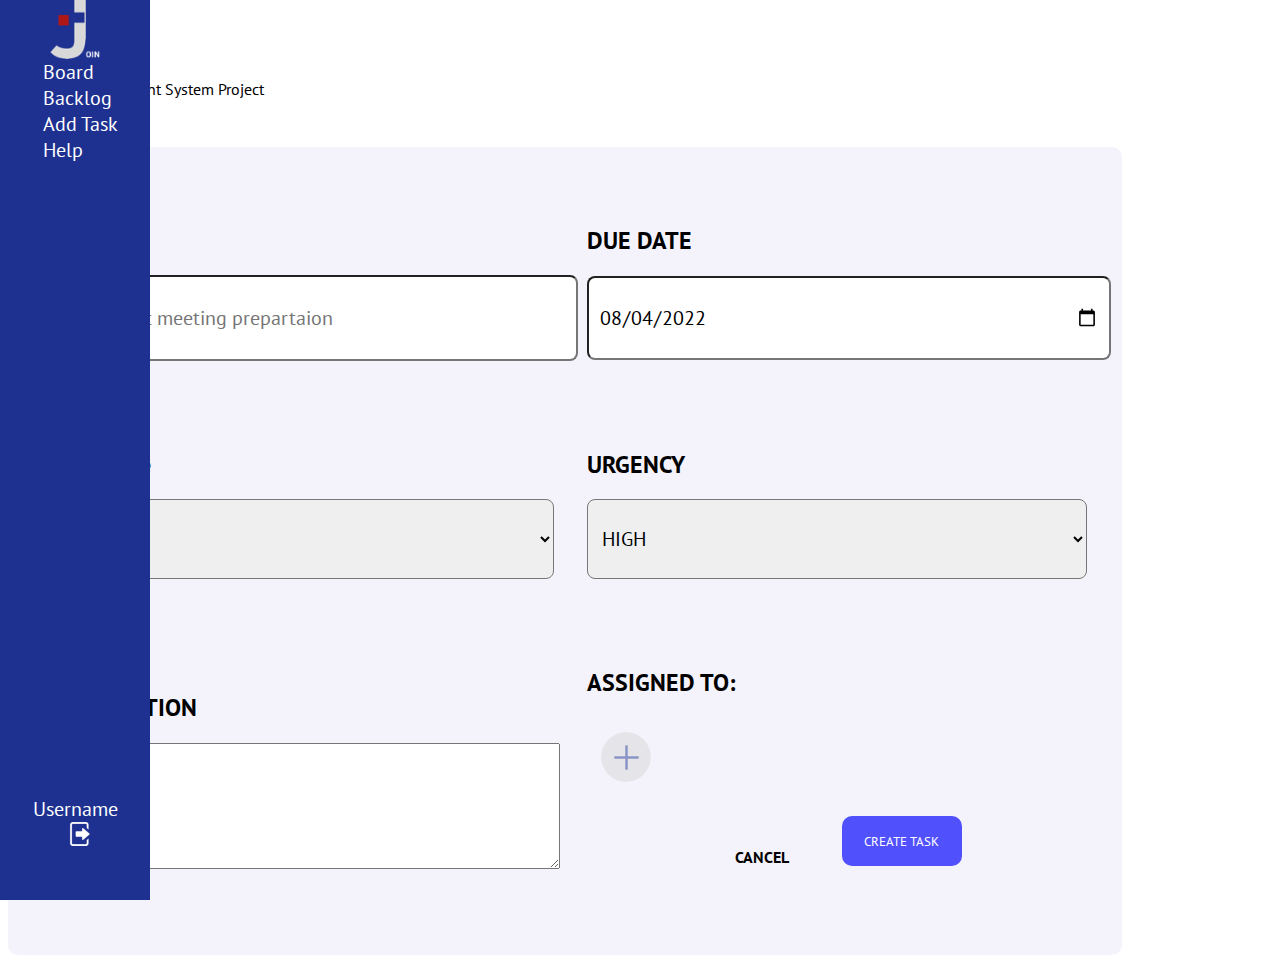
==== addTask.html @ 553918c2 "add-projekt" ====
<!DOCTYPE html>
<html lang="de">

<head>
    <meta charset="UTF-8">
    <meta http-equiv="X-UA-Compatible" content="IE=edge">
    <meta name="viewport" content="width=device-width, initial-scale=1.0">
    <title>add Task</title>
    <link rel="icon" href="img/joinlogo.png">
    <link href="https://cdn.jsdelivr.net/npm/bootstrap@5.2.0/dist/css/bootstrap.min.css" rel="stylesheet"
        integrity="sha384-gH2yIJqKdNHPEq0n4Mqa/HGKIhSkIHeL5AyhkYV8i59U5AR6csBvApHHNl/vI1Bx" crossorigin="anonymous">
    <link rel="icon" href="img/joinlogo.png">
    <link rel="stylesheet" href="css/style.css">
    <link rel="stylesheet" href="css/fonts.css">
    <link rel="stylesheet" href="css/board.css">
    <link rel="stylesheet" href="templates/header.css">
    <link rel="stylesheet" href="css/addtask.css">
    <script src="/scripts/mini_backend.js"></script>
    <script src="/scripts/script.js"></script>
    <script src="scripts/addTask.js"></script>
    <script src="scripts/board.js"></script>
    <script src="templates/includeHTML.js"></script>
    <script src="templates/header.js"></script>
</head>



<body class="d-flex" onload="init(); loadDataBase();">

    <div class="header-include-html" include-html="templates/header.html">
    </div>

    <div class="mainAddTaskContainer py-4 px-3">

        <div class="addTask-headline">
            <h2 class="mb-0 fw-bold">Add Task</h2>
            <span class="text-primary">Learning Management System Project</span>
        </div>
        <div class=" addTask content-bg">
            <form onsubmit="createdTask(); return false">
                <div class="inputFielder">
                    <h2 class="w-50 fs-5 fw-bold text-primary">Title</h2>
                    <input required type="text" placeholder="Managent meeting prepartaion" name="" id="title">
                </div>
                <div class="inputFielder">
                    <h2 class="w-50 fs-5 fw-bold text-primary"> DUE DATE</h2>
                    <input required type="date" value="2022-08-04" name="" id="date">
                </div>

                <div class="inputFielder">
                    <h2 class="w-50 fs-5 fw-bold text-primary">Categorie</h2>
                    <select id="categorie" size="1">
                        <option>Sale</option>
                        <option>Product</option>
                        <option>Marketing</option>
                    </select>
                </div>
                <div class="inputFielder">
                    <h2 class="w-50 fs-5 fw-bold text-primary">URGENCY</h2>
                    <select id="prio" size="1">
                        <option>HIGH</option>
                        <option>MIDDLE</option>
                        <option>LOW</option>
                    </select>
                </div>
                <div class="inputFielder">
                    <h2 class="w-50 fs-5 fw-bold text-primary">DESCRIPTION</h2>
                    <textarea required name="" cols="50" id="description"></textarea>
                </div>

                <div class="inputFielder assignedContainer">
                    <h2 class="fs-5 fw-bold text-primary">ASSIGNED TO: <span id="AssignedName"></span> </h2>
                    <div class="assign-to-design"><img class="avatar" src="img/icon plus.png" onclick="EmployeePicker()"
                            alt="">
                        <div class="all-users-design">
                            <ul id="NameFromEmployess"></ul>
                        </div>
                        <div class="buttons">
                            <a href="addTask.html">
                                <p class="cancelButton">CANCEL</p>
                            </a>
                            <button disabled id="createdButton" class="createButton">CREATE TASK</button>
                        </div>
                    </div>
                </div>
            </form>
        </div>
    </div>

</body>

</html>
---- css/style.css ----
* {
    font-family: 'PT Sans';
}

body {
    box-sizing: border-box;
}

.d-none {
    display: none;
}

.width-100 {
    width: 100%;
}

.text-center {
    text-align: center;
}

.flex-wrap {
    flex-wrap: wrap;
}

.word-wrap {
    word-wrap: break-word;
}

.align-center {
    align-items: center;
}

.object-fit {
    object-fit: contain;
}

.mr-10 {
    margin-right: 10px;
}

.mt-10 {
    margin-top: 10px;
}


/*Colors*/

.bg-blue {
    background-color: rgb(113, 149, 254);
}

.Product {
    background-color: rgb(204, 131, 223);
}

.Marketing {
    background-color: rgb(252, 176, 118);
}

.Sale {
    background-color: rgb(109, 161, 122);
}


/* Image */

.img-20 {
    width: 20px;
}

.img-25 {
    width: 25px;
}

.img-50 {
    width: 50px;
}

.img-75 {
    width: 75px;
}

.img-100 {
    width: 100px;
}

.img-150 {
    width: 150px;
}

.img-200 {
    width: 200px;
}

.img-250 {
    width: 250px;
}

.img-500 {
    width: 500px;
}


/* Backlog */

.primary-text {
    color: #1E3190;
}

.header-template {
    width: 150px;
}

.bl-task-box {
    padding-left: 8px;
    border-radius: 0.475rem;
}

.content-bg {
    background-color: #F4F3FB;
}

.bl-w-25 {
    width: 25%;
}

.bl-w-50 {
    width: 50%;
}

.bl-w-75 {
    width: 75%;
}

.bl-w-100 {
    width: calc(100% - 150px);
}

.pl {
    padding-left: 8vw;
}

.text-overflow {
    text-overflow: ellipsis;
}


/* Login */

.img-design {
    height: 100vh;
    width: 100%;
    object-fit: cover;
}

.login-container {
    position: absolute;
    z-index: 1;
    flex-direction: column;
    width: 400px;
    height: 500px;
    background-color: rgba(0, 0, 0, 0.7);
    padding: 64px;
    border-radius: 10px;
    overflow: hidden;
}

.login-container h1 {
    color: white;
}

.flex-center {
    display: flex;
    align-items: center;
    justify-content: center;
}

.form-design {
    display: flex;
    align-items: center;
    justify-content: center;
    flex-direction: column;
}

.input-design {
    padding: 8px;
    background-color: white;
    border-radius: 10px;
    border: none;
    outline: none;
}

.login-btn-design {
    font-size: 20px;
    padding: 10px;
    border-radius: 10px;
    border: none;
    outline: none;
    color: white;
    background-color: rgba(251, 252, 255, 0.2);
    transition: all 225ms ease-in-out;
}

.login-btn-design:hover {
    background-color: rgba(30, 49, 144, 1);
    transition: all 225ms ease-in-out;
}

.extra {
    font-weight: bold;
    color: white;
    transition: all 225ms ease-in-out;
    cursor: pointer;
}

.line {
    font-weight: bold;
    color: white;
}

.extra:hover {
    color: rgb(30, 49, 144);
    transition: all 225ms ease-in-out;
}

#noUser {
    color: white;
    text-align: center;
    padding: 8px;
    background-color: red;
    border-radius: 10px;
}


/* Admin-Panel */

.underline {
    border-bottom: 2px solid lightgray;
}

.admin-panel-container {
    display: flex;
    align-items: center;
    flex-direction: column;
    height: 100vh;
    padding-top: 16px;
    margin-left: 150px;
    overflow: hidden;
}

.admin-panel-inline-container {
    display: flex;
}

.text-design {
    font-size: 40px;
}

.create-btn-design {
    font-size: 20px;
    padding: 10px;
    border-radius: 10px;
    width: 200px;
    border: none;
    outline: none;
    color: white;
    background-color: rgba(30, 49, 144, 0.7);
    transition: all 225ms ease-in-out;
}

.delete-btn-design {
    font-size: 20px;
    padding: 10px;
    border-radius: 10px;
    width: 100px;
    border: none;
    outline: none;
    color: white;
    background-color: rgba(30, 49, 144, 0.7);
    transition: all 225ms ease-in-out;
}

.create-btn-design:hover,
.delete-btn-design:hover {
    background-color: rgba(30, 49, 144, 1);
    transition: all 225ms ease-in-out;
}

.flex-only-center {
    display: flex;
    justify-content: center;
}

.flex-left {
    display: flex;
    justify-items: center;
}

.flex-around {
    display: flex;
    align-items: center;
    justify-content: space-around;
}

.username-design {
    display: flex;
    align-items: center;
    flex-direction: column;
}

.username-text-design {
    font-size: 24px;
    font-weight: bold;
}

#allUsers {
    display: table-caption;
}

.width-200px {
    width: 200px;
}

.width-225px {
    width: 225px;
}

.form-floating {
    width: 270px;
}

#isAdmin {
    cursor: pointer;
}

.alert {
    display: flex;
    align-items: center;
    justify-content: center;
    transform: scale(1);
    transition: all 225ms ease-in-out;
}

.transform {
    transform: scale(0);
    transition: all 225ms ease-in-out;
}

.all-users-container {
    float: right;
    height: 700px;
    overflow: auto;
}

.password-design {
    position: absolute;
    top: 30%;
    right: 5%;
}

.eye-img-design {
    width: 25px;
    cursor: pointer;
}


/*Section Impressum & Datenschutz*/

.header-impressum-datenschutz {
    width: calc(100% - 150px);
    display: flex;
    flex-direction: column;
    padding-left: 25px;
    padding-right: 25px;
    margin-top: 20px;
}


/*HELP*/

.help-box-1 {
    display: flex;
    flex-direction: row-reverse;
}

.help-box-2 {
    display: flex;
}

@media (max-width: 768px) {
    .header-impressum-datenschutz {
        width: calc(100% - 0px);
        margin-top: 150px;
    }
    .bl-w-25 {
        width: 50%;
    }
    .bl-w-50 {
        width: 100%;
    }
    .bl-w-75 {
        width: 50%;
    }
    .pl {
        padding-left: 0;
    }
    .h-details {
        display: none !important;
    }
    .rs-mt {
        margin-top: 15px;
    }
    .header-template {
        width: 0;
    }
    .bl-w-100 {
        width: 100%;
        margin-top: 100px;
    }
    .admin-panel-container {
        margin-top: 100px;
        margin-left: 0 !important;
    }
}

@media (max-width: 950px) {
    .help-box-1 {
        display: block;
    }
    .help-box-1 img {
        width: 100% !important;
    }
    .help-box-2 {
        display: block;
    }
    .help-box-2 img {
        width: 100% !important;
    }
}

@media (max-width: 1030px) {
    .admin-panel-container {
        margin-top: 100px;
    }
    .flex-left {
        display: inline-grid !important;
        justify-items: center;
        text-align: center;
    }
    .flex-left button {
        margin: 0 !important;
    }
    .flex-around {
        display: unset !important;
    }
    .delete-btn-container {
        margin-bottom: 1rem !important;
    }
}

@media (max-width: 1345px) {
    .admin-panel-inline-container {
        display: flex;
        align-items: center;
        flex-direction: column;
    }
    .admin-panel-container {
        overflow: unset !important;
    }
    .input-container {
        margin: 0 !important;
    }
    .all-users-container {
        float: unset;
        height: unset;
        overflow: unset;
    }
}

@media (max-width: 460px) {
    .login-container {
        width: 300px;
        padding-left: 32px !important;
        padding-right: 32px !important;
    }
    input,
    .form-floating {
        width: 240px !important;
    }
}

@media (max-width: 300px) {
    .login-container {
        width: 225px;
        padding-left: 32px !important;
        padding-right: 32px !important;
    }
    input,
    .form-floating {
        width: 165px !important;
    }
    #extras {
        display: flex;
        align-items: center;
        flex-direction: column;
        justify-content: center;
        margin-top: 0 !important;
    }
    .line {
        display: none;
    }
    .extra {
        margin-right: 0 !important;
        margin-bottom: 0.25rem;
    }
}
---- css/fonts.css ----
/* lato-100 - latin */
@font-face {
    font-family: 'Lato';
    font-style: normal;
    font-weight: 100;
    src: url('../fonts/lato-v23-latin-100.eot'); /* IE9 Compat Modes */
    src: local(''),
         url('../fonts/lato-v23-latin-100.eot?#iefix') format('embedded-opentype'), /* IE6-IE8 */
         url('../fonts/lato-v23-latin-100.woff2') format('woff2'), /* Super Modern Browsers */
         url('../fonts/lato-v23-latin-100.woff') format('woff'), /* Modern Browsers */
         url('../fonts/lato-v23-latin-100.ttf') format('truetype'), /* Safari, Android, iOS */
         url('../fonts/lato-v23-latin-100.svg#Lato') format('svg'); /* Legacy iOS */
  }
  /* lato-100italic - latin */
  @font-face {
    font-family: 'Lato';
    font-style: italic;
    font-weight: 100;
    src: url('../fonts/lato-v23-latin-100italic.eot'); /* IE9 Compat Modes */
    src: local(''),
         url('../fonts/lato-v23-latin-100italic.eot?#iefix') format('embedded-opentype'), /* IE6-IE8 */
         url('../fonts/lato-v23-latin-100italic.woff2') format('woff2'), /* Super Modern Browsers */
         url('../fonts/lato-v23-latin-100italic.woff') format('woff'), /* Modern Browsers */
         url('../fonts/lato-v23-latin-100italic.ttf') format('truetype'), /* Safari, Android, iOS */
         url('../fonts/lato-v23-latin-100italic.svg#Lato') format('svg'); /* Legacy iOS */
  }
  /* lato-300 - latin */
  @font-face {
    font-family: 'Lato';
    font-style: normal;
    font-weight: 300;
    src: url('/fonts/lato-v23-latin-300.eot'); /* IE9 Compat Modes */
    src: local(''),
         url('../fonts/lato-v23-latin-300.eot?#iefix') format('embedded-opentype'), /* IE6-IE8 */
         url('../fonts/lato-v23-latin-300.woff2') format('woff2'), /* Super Modern Browsers */
         url('../fonts/lato-v23-latin-300.woff') format('woff'), /* Modern Browsers */
         url('../fonts/lato-v23-latin-300.ttf') format('truetype'), /* Safari, Android, iOS */
         url('../fonts/lato-v23-latin-300.svg#Lato') format('svg'); /* Legacy iOS */
  }
  /* lato-300italic - latin */
  @font-face {
    font-family: 'Lato';
    font-style: italic;
    font-weight: 300;
    src: url('../fonts/lato-v23-latin-300italic.eot'); /* IE9 Compat Modes */
    src: local(''),
         url('../fonts/lato-v23-latin-300italic.eot?#iefix') format('embedded-opentype'), /* IE6-IE8 */
         url('../fonts/lato-v23-latin-300italic.woff2') format('woff2'), /* Super Modern Browsers */
         url('../fonts/lato-v23-latin-300italic.woff') format('woff'), /* Modern Browsers */
         url('../fonts/lato-v23-latin-300italic.ttf') format('truetype'), /* Safari, Android, iOS */
         url('../fonts/lato-v23-latin-300italic.svg#Lato') format('svg'); /* Legacy iOS */
  }
  /* lato-regular - latin */
  @font-face {
    font-family: 'Lato';
    font-style: normal;
    font-weight: 400;
    src: url('../fonts/lato-v23-latin-regular.eot'); /* IE9 Compat Modes */
    src: local(''),
         url('../fonts/lato-v23-latin-regular.eot?#iefix') format('embedded-opentype'), /* IE6-IE8 */
         url('../fonts/lato-v23-latin-regular.woff2') format('woff2'), /* Super Modern Browsers */
         url('../fonts/lato-v23-latin-regular.woff') format('woff'), /* Modern Browsers */
         url('../fonts/lato-v23-latin-regular.ttf') format('truetype'), /* Safari, Android, iOS */
         url('../fonts/lato-v23-latin-regular.svg#Lato') format('svg'); /* Legacy iOS */
  }
  /* lato-italic - latin */
  @font-face {
    font-family: 'Lato';
    font-style: italic;
    font-weight: 400;
    src: url('../fonts/lato-v23-latin-italic.eot'); /* IE9 Compat Modes */
    src: local(''),
         url('../fonts/lato-v23-latin-italic.eot?#iefix') format('embedded-opentype'), /* IE6-IE8 */
         url('../fonts/lato-v23-latin-italic.woff2') format('woff2'), /* Super Modern Browsers */
         url('../fonts/lato-v23-latin-italic.woff') format('woff'), /* Modern Browsers */
         url('../fonts/lato-v23-latin-italic.ttf') format('truetype'), /* Safari, Android, iOS */
         url('../fonts/lato-v23-latin-italic.svg#Lato') format('svg'); /* Legacy iOS */
  }
  /* lato-700 - latin */
  @font-face {
    font-family: 'Lato';
    font-style: normal;
    font-weight: 700;
    src: url('../fonts/lato-v23-latin-700.eot'); /* IE9 Compat Modes */
    src: local(''),
         url('../fonts/lato-v23-latin-700.eot?#iefix') format('embedded-opentype'), /* IE6-IE8 */
         url('../fonts/lato-v23-latin-700.woff2') format('woff2'), /* Super Modern Browsers */
         url('../fonts/lato-v23-latin-700.woff') format('woff'), /* Modern Browsers */
         url('../fonts/lato-v23-latin-700.ttf') format('truetype'), /* Safari, Android, iOS */
         url('../fonts/lato-v23-latin-700.svg#Lato') format('svg'); /* Legacy iOS */
  }
  /* lato-700italic - latin */
  @font-face {
    font-family: 'Lato';
    font-style: italic;
    font-weight: 700;
    src: url('../fonts/lato-v23-latin-700italic.eot'); /* IE9 Compat Modes */
    src: local(''),
         url('../fonts/lato-v23-latin-700italic.eot?#iefix') format('embedded-opentype'), /* IE6-IE8 */
         url('../fonts/lato-v23-latin-700italic.woff2') format('woff2'), /* Super Modern Browsers */
         url('../fonts/lato-v23-latin-700italic.woff') format('woff'), /* Modern Browsers */
         url('../fonts/lato-v23-latin-700italic.ttf') format('truetype'), /* Safari, Android, iOS */
         url('../fonts/lato-v23-latin-700italic.svg#Lato') format('svg'); /* Legacy iOS */
  }
  /* lato-900 - latin */
  @font-face {
    font-family: 'Lato';
    font-style: normal;
    font-weight: 900;
    src: url('../fonts/lato-v23-latin-900.eot'); /* IE9 Compat Modes */
    src: local(''),
         url('../fonts/lato-v23-latin-900.eot?#iefix') format('embedded-opentype'), /* IE6-IE8 */
         url('../fonts/lato-v23-latin-900.woff2') format('woff2'), /* Super Modern Browsers */
         url('../fonts/lato-v23-latin-900.woff') format('woff'), /* Modern Browsers */
         url('../fonts/lato-v23-latin-900.ttf') format('truetype'), /* Safari, Android, iOS */
         url('../fonts/lato-v23-latin-900.svg#Lato') format('svg'); /* Legacy iOS */
  }
  /* lato-900italic - latin */
  @font-face {
    font-family: 'Lato';
    font-style: italic;
    font-weight: 900;
    src: url('../fonts/lato-v23-latin-900italic.eot'); /* IE9 Compat Modes */
    src: local(''),
         url('../fonts/lato-v23-latin-900italic.eot?#iefix') format('embedded-opentype'), /* IE6-IE8 */
         url('../fonts/lato-v23-latin-900italic.woff2') format('woff2'), /* Super Modern Browsers */
         url('../fonts/lato-v23-latin-900italic.woff') format('woff'), /* Modern Browsers */
         url('../fonts/lato-v23-latin-900italic.ttf') format('truetype'), /* Safari, Android, iOS */
         url('../fonts/lato-v23-latin-900italic.svg#Lato') format('svg'); /* Legacy iOS */
  }

  /* teko-300 - latin */
@font-face {
     font-family: 'Teko';
     font-style: normal;
     font-weight: 300;
     src: url('../fonts/teko-v15-latin-300.eot'); /* IE9 Compat Modes */
     src: local(''),
          url('../fonts/teko-v15-latin-300.eot?#iefix') format('embedded-opentype'), /* IE6-IE8 */
          url('../fonts/teko-v15-latin-300.woff2') format('woff2'), /* Super Modern Browsers */
          url('../fonts/teko-v15-latin-300.woff') format('woff'), /* Modern Browsers */
          url('../fonts/teko-v15-latin-300.ttf') format('truetype'), /* Safari, Android, iOS */
          url('.../fonts/teko-v15-latin-300.svg#Teko') format('svg'); /* Legacy iOS */
   }
   /* teko-regular - latin */
   @font-face {
     font-family: 'Teko';
     font-style: normal;
     font-weight: 400;
     src: url('../fonts/teko-v15-latin-regular.eot'); /* IE9 Compat Modes */
     src: local(''),
          url('../fonts/teko-v15-latin-regular.eot?#iefix') format('embedded-opentype'), /* IE6-IE8 */
          url('../fonts/teko-v15-latin-regular.woff2') format('woff2'), /* Super Modern Browsers */
          url('../fonts/teko-v15-latin-regular.woff') format('woff'), /* Modern Browsers */
          url('../fonts/teko-v15-latin-regular.ttf') format('truetype'), /* Safari, Android, iOS */
          url('../fonts/teko-v15-latin-regular.svg#Teko') format('svg'); /* Legacy iOS */
   }
   /* teko-500 - latin */
   @font-face {
     font-family: 'Teko';
     font-style: normal;
     font-weight: 500;
     src: url('../fonts/teko-v15-latin-500.eot'); /* IE9 Compat Modes */
     src: local(''),
          url('../fonts/teko-v15-latin-500.eot?#iefix') format('embedded-opentype'), /* IE6-IE8 */
          url('../fonts/teko-v15-latin-500.woff2') format('woff2'), /* Super Modern Browsers */
          url('../fonts/teko-v15-latin-500.woff') format('woff'), /* Modern Browsers */
          url('../fonts/teko-v15-latin-500.ttf') format('truetype'), /* Safari, Android, iOS */
          url('../fonts/teko-v15-latin-500.svg#Teko') format('svg'); /* Legacy iOS */
   }
   /* teko-600 - latin */
   @font-face {
     font-family: 'Teko';
     font-style: normal;
     font-weight: 600;
     src: url('../fonts/teko-v15-latin-600.eot'); /* IE9 Compat Modes */
     src: local(''),
          url('../fonts/teko-v15-latin-600.eot?#iefix') format('embedded-opentype'), /* IE6-IE8 */
          url('../fonts/teko-v15-latin-600.woff2') format('woff2'), /* Super Modern Browsers */
          url('../fonts/teko-v15-latin-600.woff') format('woff'), /* Modern Browsers */
          url('../fonts/teko-v15-latin-600.ttf') format('truetype'), /* Safari, Android, iOS */
          url('../fonts/teko-v15-latin-600.svg#Teko') format('svg'); /* Legacy iOS */
   }
   /* teko-700 - latin */
   @font-face {
     font-family: 'Teko';
     font-style: normal;
     font-weight: 700;
     src: url('../fonts/teko-v15-latin-700.eot'); /* IE9 Compat Modes */
     src: local(''),
          url('../fonts/teko-v15-latin-700.eot?#iefix') format('embedded-opentype'), /* IE6-IE8 */
          url('../fonts/teko-v15-latin-700.woff2') format('woff2'), /* Super Modern Browsers */
          url('../fonts/teko-v15-latin-700.woff') format('woff'), /* Modern Browsers */
          url('../fonts/teko-v15-latin-700.ttf') format('truetype'), /* Safari, Android, iOS */
          url('../fonts/teko-v15-latin-700.svg#Teko') format('svg'); /* Legacy iOS */
   }

   /* pt-sans-regular - latin */
@font-face {
     font-family: 'PT Sans';
     font-style: normal;
     font-weight: 400;
     src: url('../fonts/pt-sans-v17-latin-regular.eot'); /* IE9 Compat Modes */
     src: local(''),
          url('../fonts/pt-sans-v17-latin-regular.eot?#iefix') format('embedded-opentype'), /* IE6-IE8 */
          url('../fonts/pt-sans-v17-latin-regular.woff2') format('woff2'), /* Super Modern Browsers */
          url('../fonts/pt-sans-v17-latin-regular.woff') format('woff'), /* Modern Browsers */
          url('../fonts/pt-sans-v17-latin-regular.ttf') format('truetype'), /* Safari, Android, iOS */
          url('../fonts/pt-sans-v17-latin-regular.svg#PTSans') format('svg'); /* Legacy iOS */
   }
   /* pt-sans-italic - latin */
   @font-face {
     font-family: 'PT Sans';
     font-style: italic;
     font-weight: 400;
     src: url('../fonts/pt-sans-v17-latin-italic.eot'); /* IE9 Compat Modes */
     src: local(''),
          url('../fonts/pt-sans-v17-latin-italic.eot?#iefix') format('embedded-opentype'), /* IE6-IE8 */
          url('../fonts/pt-sans-v17-latin-italic.woff2') format('woff2'), /* Super Modern Browsers */
          url('../fonts/pt-sans-v17-latin-italic.woff') format('woff'), /* Modern Browsers */
          url('../fonts/pt-sans-v17-latin-italic.ttf') format('truetype'), /* Safari, Android, iOS */
          url('../fonts/pt-sans-v17-latin-italic.svg#PTSans') format('svg'); /* Legacy iOS */
   }
   /* pt-sans-700 - latin */
   @font-face {
     font-family: 'PT Sans';
     font-style: normal;
     font-weight: 700;
     src: url('../fonts/pt-sans-v17-latin-700.eot'); /* IE9 Compat Modes */
     src: local(''),
          url('../fonts/pt-sans-v17-latin-700.eot?#iefix') format('embedded-opentype'), /* IE6-IE8 */
          url('../fonts/pt-sans-v17-latin-700.woff2') format('woff2'), /* Super Modern Browsers */
          url('../fonts/pt-sans-v17-latin-700.woff') format('woff'), /* Modern Browsers */
          url('../fonts/pt-sans-v17-latin-700.ttf') format('truetype'), /* Safari, Android, iOS */
          url('../fonts/pt-sans-v17-latin-700.svg#PTSans') format('svg'); /* Legacy iOS */
   }
   /* pt-sans-700italic - latin */
   @font-face {
     font-family: 'PT Sans';
     font-style: italic;
     font-weight: 700;
     src: url('../fonts/pt-sans-v17-latin-700italic.eot'); /* IE9 Compat Modes */
     src: local(''),
          url('../fonts/pt-sans-v17-latin-700italic.eot?#iefix') format('embedded-opentype'), /* IE6-IE8 */
          url('../fonts/pt-sans-v17-latin-700italic.woff2') format('woff2'), /* Super Modern Browsers */
          url('../fonts/pt-sans-v17-latin-700italic.woff') format('woff'), /* Modern Browsers */
          url('../fonts/pt-sans-v17-latin-700italic.ttf') format('truetype'), /* Safari, Android, iOS */
          url('../fonts/pt-sans-v17-latin-700italic.svg#PTSans') format('svg'); /* Legacy iOS */
   }
---- css/board.css ----
/*Section board.html*/

.board {
    display: flex;
}

.header-include-html {
    width: 150px;
}

.all-boxes {
    width: calc(100% - 150px);
    display: flex;
    justify-content: center;
    margin-top: 50px;
}

.div-todo-progress {
    display: flex;
}

.div-testing-Done {
    display: flex;
}

.board-box {
    /*One Complete department*/
    width: 350px;
    padding-left: 14px;
    padding-right: 14px;
    margin-bottom: 8px;
}

.box-frame-top {
    background-color: rgb(244, 243, 251);
    border-top-left-radius: 5px;
    border-top-right-radius: 5px;
    height: 20px;
}

.box-frame-bottom {
    background-color: rgb(244, 243, 251);
    border-bottom-left-radius: 5px;
    border-bottom-right-radius: 5px;
    height: 20px;
}

.board-content {
    /*Board-Content Departments*/
    background-color: rgb(244, 243, 251);
    overflow: auto;
    height: 800px;
    padding-left: 20px;
    padding-right: 20px;
}

/*Section board.js/function htmlTicket()*/

.ticket-color {
    border-radius: 10px;
    padding-left: 8px;
}

.ticket {
    padding: 10px;
    margin-bottom: 20px;
    font-size: 18px;
    background-color: white;
    box-shadow: -2px 0px 6px 0px rgba(0,0,0,0.21);
}

.ticket:hover {
    background-color: rgba(244, 243, 251, 0.950);
}

.trash-img {
    width: 25px;
    fill: rgb(206, 206, 206);
    transition: all 300ms ease-in-out;
}

.trash-img:hover {
    cursor: pointer;
    fill: rgb(185, 182, 182);
    transform: scale(1.2);
}

.section-bottum {
    flex-direction: column;
}

.category-board {
    display: flex;
    justify-content: center;
    align-items: center;
    height: 30px;
    width: 100px;
    margin-top: 10px;
    border-radius: 5px;
    color: #F4F3FB;
    font-weight: 600;
}

.cursorMove {
    cursor: move;
}

/*Section Mobile Customization*/

@media (max-height: 375px) {

    .div-todo-progress {
        margin-top: 10px !important;
    }
}

@media (max-width: 1550px) {

    .div-todo-progress {
        flex-direction: column;
    }

    .div-testing-Done {
        flex-direction: column;
    }

    .frame-top-ticket {
        width: 562px;
    }

    .board-box {
        width: 600px;
    }

    .board-content {
        height: 350px;
    }

    .teamMembers-div {
        /*board.js-Mobile-Customization*/
        display: flex;
        flex-direction: column;
    }
}

@media (max-width: 1350px) {

    .div-todo-progress {
        margin-top: -65px;
    }

    .all-boxes {
        flex-direction: column;
        align-items: center;
        margin-top: 106px;
    }

    .board-box {
        margin-bottom: 40px;
    }
}

@media (max-width: 768px) {

    .header-include-html {
        width: 100%;
    }

    .div-todo-progress {
        margin-top: 40px;
    }

    .board {
        flex-direction: column;
        align-items: center;
    }
}

@media (max-width: 600px) {

    .header-include-html {
        width: 100%;
    }

    .frame-top-ticket {
        width: 262px;
    }

    .board-box {
        width: 300px;
    }
}

@media (max-width: 310px) {

    .board-box {
        width: 250px;
    }
}

@media (max-width: 260px) {

    .board-box {
        width: 210px;
    }
}
---- templates/header.css ----
.overflow {
    overflow: hidden;
}

.header {
    position: fixed;
    top: 0;
    left: 0;
    display: flex;
    align-items: center;
    flex-direction: column;
    justify-content: space-between;
    background-color: rgb(30, 49, 144);
    height: 100vh;
    width: 150px;
    z-index: 1;
}

.header-child {
    display: flex;
    flex-direction: column;
}

.img-center {
    display: flex;
    justify-content: center;
}

.header a,
.responsive-container a {
    text-decoration: none;
    color: white;
    font-size: 20px;
    padding-left: 6px;
    border-left: 4px solid transparent;
    transform: translateX(0px);
    transition: all 225ms ease-in-out;
}

.header a:hover,
.responsive-container a:hover {
    border-left: 4px solid white;
    transform: translateX(15px);
    transition: all 225ms ease-in-out;
}

.absolute {
    position: absolute;
    bottom: 5%;
    cursor: pointer;
}

.menu-design {
    display: none;
    cursor: pointer;
}

/* Responsive Container */
#responsive {
    transform: translateX(-3000px);
    transition: all 225ms ease-in-out;
}

.nav-transform-on {
    transform: translateX(0px) !important;
    transition: all 225ms ease-in-out;
}

.responsive-container {
    position: fixed;
    display: flex;
    align-items: center;
    justify-content: space-between;
    flex-direction: column;
    background-color: rgb(30, 49, 144);
    margin-top: 100px;
    height: calc(100vh - 100px);
    width: 100vw;
    z-index: 100;
}

.responsive-container a {
    font-size: 24px;
}

.responsive-container-child {
    display: flex;
    align-items: center;
    flex-direction: column;
}

.user-logedin {
    color: white;
    font-size: 20px;
    text-align: center;

}

.logout-flex {
    display: flex;
    flex-direction: column;
    justify-content: center;
    align-items: center;
    margin-bottom: 3rem;
}

#links {
    display: flex;
    flex-direction: column;
}


@media(min-width: 769px) {

    .nav-transform-on {
        transform: translateX(-3000px) !important;
    }
}

@media (max-width: 768px) {

    .logout-flex {
        display: none;
    }

    .header {
        flex-direction: unset;
        height: 100px;
        width: 100vw;
    }

    .header img {
        margin-top: 0 !important;
        margin-bottom: 0 !important;
    }

    .header-child img {
        margin: 0 3rem;
    }

    .header a {
        margin-right: 0.5rem;
        margin-top: 0 !important;
        margin-bottom: 0 !important;
    }

    .header-child a,
    .placeholder-responsive {
        display: none;
    }

    .menu-design {
        display: unset;
    }

}

/* width */
::-webkit-scrollbar {
    width: 10px;
}

/* Track */
::-webkit-scrollbar-track {
    background: #f1f1f1;
}

/* Handle */
::-webkit-scrollbar-thumb {
    background: rgb(30, 49, 144);
}

/* Handle on hover */
::-webkit-scrollbar-thumb:hover {
    background: #555;
}
---- css/addtask.css ----
input,
select {
    height: 80px;
    width: 500px;
    font-size: 20px;
    border-radius: 8px;
    padding-left: 10px;
    padding-right: 10px;
}

form {
    display: flex;
    flex-wrap: wrap;
    align-items: center;
    justify-content: space-around;
}

.addTask {
    display: flex;
    border-radius: 10px;
    padding: 1.5rem 1.5rem;
    height: 90%;
}

.mainAddTaskContainer {
    width: calc(100% - 150px);
    height: calc(100vh - 55px);

}

.addTask-headline {
    padding-bottom: 3rem !important;
}

.inputFielder {
    width: 510px;
    margin: 30px;
}

.avatar {
    border-radius: 50%;
    height: 50px;
    width: 50px;
    margin: 10px;
    opacity: 0.5;
    cursor: pointer;
    border: 4px solid transparent;
}

.avatar:hover {
    opacity: 1;
}

.Employee-selected {
    font-weight: bolder;
    color: rgb(30, 49, 144);
}

.employee {
    cursor: pointer;
}

.createButton {
    border: none;
    border-radius: 10px;
    background-color: rgb(80, 80, 252);
    color: white;
    margin-left: 10px;
    margin-right: 10px;
    height: 50px;
    width: 120px;
}

.createButtonhover:hover {
    background-color: blue;
}

.cancelButton {
    cursor: pointer;
    display: flex;
    justify-content: center;
    align-items: center;
    border: none;
    border-radius: 10px;
    background-color: transparent;
    color: black;
    margin-left: 10px;
    margin-right: 10px;
    height: 50px;
    width: 120px;
    font-weight: bolder;
}

a {
    text-decoration: none;
}

.cancelButton:hover {
    background-color: #cfcdd6;
}

.assignedContainer {
    display: flex;
    flex-direction: column;
    justify-content: space-around;
}

textarea {
    resize: both;
    width: 500px;
    height: 120px;
}

.buttons {
    display: flex;
    justify-content: center;
}

@media (max-width: 1450px) {
    .inputFielder {
        width: 490px;
        margin: 10px !important;
    }
}

@media (max-width: 1249px) {
    .mainAddTaskContainer {
        height: 100% !important;
    }

    textarea {
        height: 50px;
    }

    input,
    select {
        height: 60px;
    }

    .assign-to-design {
        display: flex;
        justify-content: space-around;
    }
}

@media (max-width: 768px) {

    .header-include-html {
        width: unset !important;
    }

    .addTask-headline {
        padding-top: 100px;
    }

    input,
    select {
        width: 100% !important;
    }

    textarea {
        width: 100% !important;
    }

    .header-include-html {
        width: 20px;
    }

    .mainAddTaskContainer {
        width: auto;
    }

    .inputFielder {
        width: 100% !important;
    }

    .d-flex {
        display: none;
    }
}

@media (max-width: 670px) {
    .assign-to-design {
        flex-direction: column;
        justify-content: center;
        align-items: center;
    }

    .all-users-design {
        margin-bottom: 1.5rem;
    }
}

@media (max-width: 530px) {
    .buttons {
        flex-direction: column-reverse;
    }
}

@media (max-width: 300px) {
    .addTask {
        padding: 1.5rem 1rem !important;
    }
}
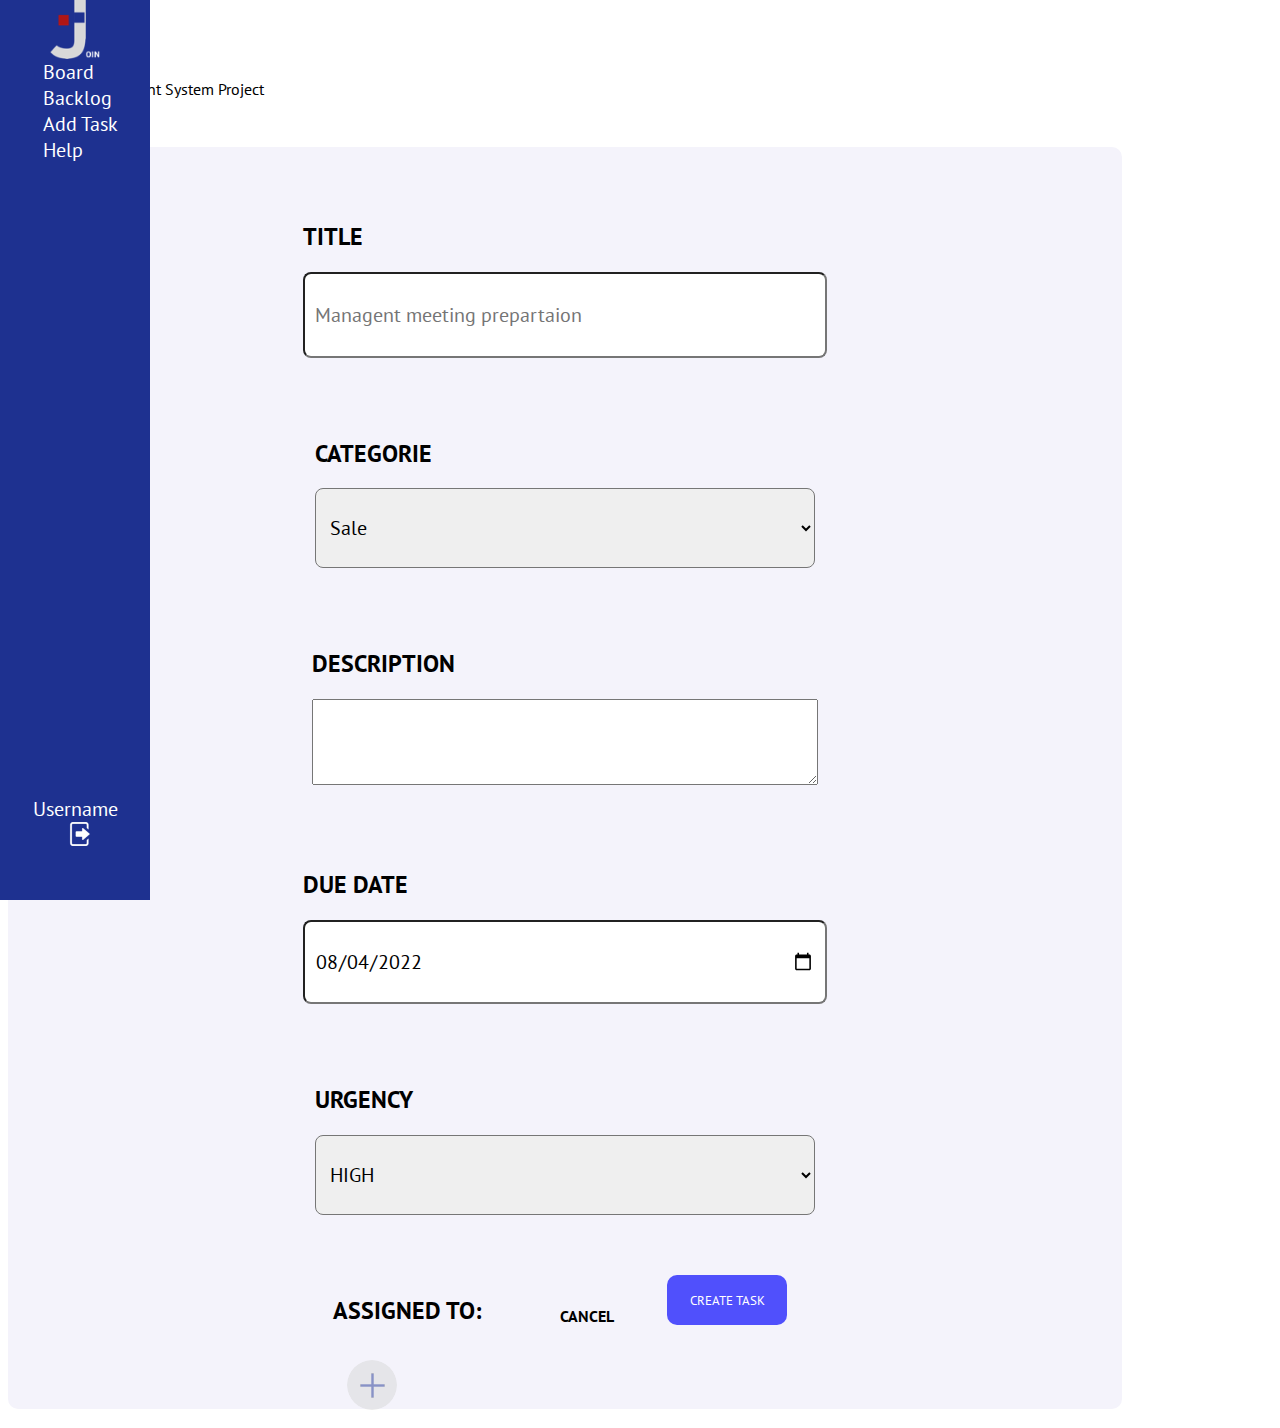
==== commit 360a556d: "update" ====
--- a/addTask.html
+++ b/addTask.html
@@ -5,7 +5,7 @@
     <meta charset="UTF-8">
     <meta http-equiv="X-UA-Compatible" content="IE=edge">
     <meta name="viewport" content="width=device-width, initial-scale=1.0">
-    <title>add Task</title>
+    <title>Join</title>
     <link rel="icon" href="img/joinlogo.png">
     <link href="https://cdn.jsdelivr.net/npm/bootstrap@5.2.0/dist/css/bootstrap.min.css" rel="stylesheet"
         integrity="sha384-gH2yIJqKdNHPEq0n4Mqa/HGKIhSkIHeL5AyhkYV8i59U5AR6csBvApHHNl/vI1Bx" crossorigin="anonymous">
@@ -15,15 +15,13 @@
     <link rel="stylesheet" href="css/board.css">
     <link rel="stylesheet" href="templates/header.css">
     <link rel="stylesheet" href="css/addtask.css">
-    <script src="/scripts/mini_backend.js"></script>
-    <script src="/scripts/script.js"></script>
+    <script src="scripts/mini_backend.js"></script>
+    <script src="scripts/script.js"></script>
     <script src="scripts/addTask.js"></script>
     <script src="scripts/board.js"></script>
     <script src="templates/includeHTML.js"></script>
     <script src="templates/header.js"></script>
 </head>
-
-
 
 <body class="d-flex" onload="init(); loadDataBase();">
 
@@ -38,22 +36,27 @@
         </div>
         <div class=" addTask content-bg">
             <form onsubmit="createdTask(); return false">
+
                 <div class="inputFielder">
-                    <h2 class="w-50 fs-5 fw-bold text-primary">Title</h2>
+                    <h2 class="w-50 fs-5 fw-bold text-primary">TITLE</h2>
                     <input required type="text" placeholder="Managent meeting prepartaion" name="" id="title">
                 </div>
                 <div class="inputFielder">
-                    <h2 class="w-50 fs-5 fw-bold text-primary"> DUE DATE</h2>
-                    <input required type="date" value="2022-08-04" name="" id="date">
-                </div>
-
-                <div class="inputFielder">
-                    <h2 class="w-50 fs-5 fw-bold text-primary">Categorie</h2>
+                    <h2 class="w-50 fs-5 fw-bold text-primary">CATEGORIE</h2>
                     <select id="categorie" size="1">
                         <option>Sale</option>
                         <option>Product</option>
                         <option>Marketing</option>
                     </select>
+                </div>
+                <div class="inputFielder">
+                    <h2 class="w-50 fs-5 fw-bold text-primary">DESCRIPTION</h2>
+                    <textarea required name="" cols="50" id="description"></textarea>
+                </div>
+
+                <div class="inputFielder">
+                    <h2 class="w-50 fs-5 fw-bold text-primary"> DUE DATE</h2>
+                    <input required type="date" value="2022-08-04" name="" id="date">
                 </div>
                 <div class="inputFielder">
                     <h2 class="w-50 fs-5 fw-bold text-primary">URGENCY</h2>
@@ -63,29 +66,28 @@
                         <option>LOW</option>
                     </select>
                 </div>
-                <div class="inputFielder">
-                    <h2 class="w-50 fs-5 fw-bold text-primary">DESCRIPTION</h2>
-                    <textarea required name="" cols="50" id="description"></textarea>
+                <div class="inputFielder assignedContainer">
+                    <div>
+                        <h2 class="fs-5 fw-bold text-primary">ASSIGNED TO: <span id="AssignedName"></span> </h2>
+                        <div class="assign-to-design"><img class="avatar" src="img/icon plus.png"
+                                onclick="EmployeePicker()" alt="">
+                            <div class="all-users-design">
+                                <ul id="NameFromEmployess"></ul>
+                            </div>
+                        </div>
+                    </div>
+
+                    <div class="buttons">
+                        <p onclick="blankForm()" class="cancelButton">CANCEL</p>
+                        <button id="createdButton" class="createButton">CREATE TASK</button>
+                    </div>
                 </div>
 
-                <div class="inputFielder assignedContainer">
-                    <h2 class="fs-5 fw-bold text-primary">ASSIGNED TO: <span id="AssignedName"></span> </h2>
-                    <div class="assign-to-design"><img class="avatar" src="img/icon plus.png" onclick="EmployeePicker()"
-                            alt="">
-                        <div class="all-users-design">
-                            <ul id="NameFromEmployess"></ul>
-                        </div>
-                        <div class="buttons">
-                            <a href="addTask.html">
-                                <p class="cancelButton">CANCEL</p>
-                            </a>
-                            <button disabled id="createdButton" class="createButton">CREATE TASK</button>
-                        </div>
-                    </div>
-                </div>
-            </form>
         </div>
+        </form>
     </div>
+    </div>
+    <p id="alertText" class="d-none">Alert-Text</p>
 
 </body>
 
--- a/css/style.css
+++ b/css/style.css
@@ -142,6 +142,29 @@
 
 .text-overflow {
     text-overflow: ellipsis;
+}
+
+.backlog-btn {
+    background-color: rgba(30, 49, 144, 0.7);
+    transition: all 225ms ease-in-out;
+    color: white;
+    border: none;
+    outline: none;
+    border-radius: 10px;
+    font-size: 18px;
+    padding: 8px;
+}
+
+.backlog-btn:hover {
+    background-color: rgba(30, 49, 144, 1);
+    transition: all 225ms ease-in-out;
+}
+
+.buttonPosition {
+    display: flex;
+    justify-content: space-between;
+    margin-top: 12px;
+    width: 100%;
 }
 
 
@@ -234,8 +257,89 @@
 
 /* Admin-Panel */
 
+.alert-text-design {
+    position: fixed;
+    display: flex;
+    align-items: center;
+    justify-content: center;
+    text-align: center;
+    bottom: 5%;
+    color: white;
+    font-size: 20px;
+    left: calc(50% - 100px);
+    right: 50%;
+    height: auto;
+    min-height: 100px;
+    min-width: 300px;
+    width: auto;
+    background-color: rgba(255, 0, 0, 0.7);
+    border-radius: 10px;
+    padding: 16px;
+    transform: translateY(200px);
+    transition: all 225ms ease-in-out;
+}
+
+.alert-text-design-red {
+    position: fixed;
+    display: flex;
+    align-items: center;
+    justify-content: center;
+    text-align: center;
+    bottom: 5%;
+    color: white;
+    font-size: 20px;
+    left: calc(50% - 100px);
+    right: 50%;
+    height: auto;
+    min-height: 100px;
+    min-width: 300px;
+    width: auto;
+    background-color: rgba(255, 0, 0, 0.7);
+    border-radius: 10px;
+    padding: 16px;
+    transform: translateY(200px);
+    transition: all 225ms ease-in-out;
+}
+
+.alert-text-design-green {
+    position: fixed;
+    display: flex;
+    align-items: center;
+    justify-content: center;
+    text-align: center;
+    bottom: 5%;
+    color: white;
+    font-size: 20px;
+    left: calc(50% - 100px);
+    right: 50%;
+    height: auto;
+    min-height: 100px;
+    min-width: 300px;
+    width: auto;
+    background-color: rgba(28, 122, 49, 0.7);
+    border-radius: 10px;
+    padding: 16px;
+    transform: translateY(200px);
+    transition: all 225ms ease-in-out;
+}
+
+
+.transform-back {
+    transform: translateY(0) !important;
+    transition: all 225ms ease-in-out;
+}
+
+.alert-text-design p {
+    margin: 0;
+}
+
 .underline {
     border-bottom: 2px solid lightgray;
+}
+
+.name-flex {
+    display: flex;
+    flex-direction: column;
 }
 
 .admin-panel-container {
@@ -375,6 +479,14 @@
     margin-top: 20px;
 }
 
+.header-impressum-datenschutz h1 {
+    font-size: 30px;
+}
+
+.header-impressum-datenschutz h2 {
+    font-size: 24px;
+}
+
 
 /*HELP*/
 
@@ -392,31 +504,40 @@
         width: calc(100% - 0px);
         margin-top: 150px;
     }
+
     .bl-w-25 {
         width: 50%;
     }
+
     .bl-w-50 {
         width: 100%;
     }
+
     .bl-w-75 {
         width: 50%;
     }
+
     .pl {
         padding-left: 0;
     }
+
     .h-details {
         display: none !important;
     }
+
     .rs-mt {
         margin-top: 15px;
     }
+
     .header-template {
         width: 0;
     }
+
     .bl-w-100 {
         width: 100%;
         margin-top: 100px;
     }
+
     .admin-panel-container {
         margin-top: 100px;
         margin-left: 0 !important;
@@ -427,12 +548,15 @@
     .help-box-1 {
         display: block;
     }
+
     .help-box-1 img {
         width: 100% !important;
     }
+
     .help-box-2 {
         display: block;
     }
+
     .help-box-2 img {
         width: 100% !important;
     }
@@ -442,17 +566,21 @@
     .admin-panel-container {
         margin-top: 100px;
     }
+
     .flex-left {
         display: inline-grid !important;
         justify-items: center;
         text-align: center;
     }
+
     .flex-left button {
         margin: 0 !important;
     }
+
     .flex-around {
         display: unset !important;
     }
+
     .delete-btn-container {
         margin-bottom: 1rem !important;
     }
@@ -464,12 +592,15 @@
         align-items: center;
         flex-direction: column;
     }
+
     .admin-panel-container {
         overflow: unset !important;
     }
+
     .input-container {
         margin: 0 !important;
     }
+
     .all-users-container {
         float: unset;
         height: unset;
@@ -483,10 +614,11 @@
         padding-left: 32px !important;
         padding-right: 32px !important;
     }
-    input,
-    .form-floating {
-        width: 240px !important;
-    }
+    
+    .buttonPosition {
+        flex-direction: column;
+    }
+
 }
 
 @media (max-width: 300px) {
@@ -495,10 +627,17 @@
         padding-left: 32px !important;
         padding-right: 32px !important;
     }
-    input,
+
     .form-floating {
-        width: 165px !important;
-    }
+        width: 150px !important;
+    }
+
+    form {
+        display: flex;
+        align-items: center;
+        flex-direction: column;
+    }
+
     #extras {
         display: flex;
         align-items: center;
@@ -506,9 +645,11 @@
         justify-content: center;
         margin-top: 0 !important;
     }
+
     .line {
         display: none;
     }
+
     .extra {
         margin-right: 0 !important;
         margin-bottom: 0.25rem;
--- a/css/addtask.css
+++ b/css/addtask.css
@@ -17,9 +17,17 @@
 
 .addTask {
     display: flex;
+    align-items: center;
+    justify-content: center;
     border-radius: 10px;
     padding: 1.5rem 1.5rem;
-    height: 90%;
+    height: calc(100% - 110px);
+}
+
+.second-container,
+.first-container {
+    height: 500px;
+    padding: 0 64px;
 }
 
 .mainAddTaskContainer {
@@ -33,8 +41,8 @@
 }
 
 .inputFielder {
-    width: 510px;
-    margin: 30px;
+    width: auto;
+    margin: 30px !important;
 }
 
 .avatar {
@@ -101,46 +109,28 @@
 
 .assignedContainer {
     display: flex;
-    flex-direction: column;
     justify-content: space-around;
+    width: 500px;
+    height: 80px;
 }
 
 textarea {
     resize: both;
     width: 500px;
-    height: 120px;
+    height: 80px;
 }
 
 .buttons {
     display: flex;
+
     justify-content: center;
 }
 
-@media (max-width: 1450px) {
-    .inputFielder {
-        width: 490px;
-        margin: 10px !important;
-    }
-}
-
-@media (max-width: 1249px) {
+@media (max-width: 1349px) {
     .mainAddTaskContainer {
         height: 100% !important;
     }
 
-    textarea {
-        height: 50px;
-    }
-
-    input,
-    select {
-        height: 60px;
-    }
-
-    .assign-to-design {
-        display: flex;
-        justify-content: space-around;
-    }
 }
 
 @media (max-width: 768px) {
@@ -176,6 +166,10 @@
 
     .d-flex {
         display: none;
+    }
+
+    .assignedContainer {
+        height: unset;
     }
 }
 
@@ -189,6 +183,15 @@
     .all-users-design {
         margin-bottom: 1.5rem;
     }
+
+    .assignedContainer {
+        flex-direction: column;
+        align-items: center;
+    }
+
+    .buttons {
+        margin: 30px 0;
+    }
 }
 
 @media (max-width: 530px) {
@@ -197,8 +200,12 @@
     }
 }
 
-@media (max-width: 300px) {
+@media (max-width: 350px) {
     .addTask {
         padding: 1.5rem 1rem !important;
     }
+
+    .inputFielder {
+        margin: 30px 0 !important;
+    }
 }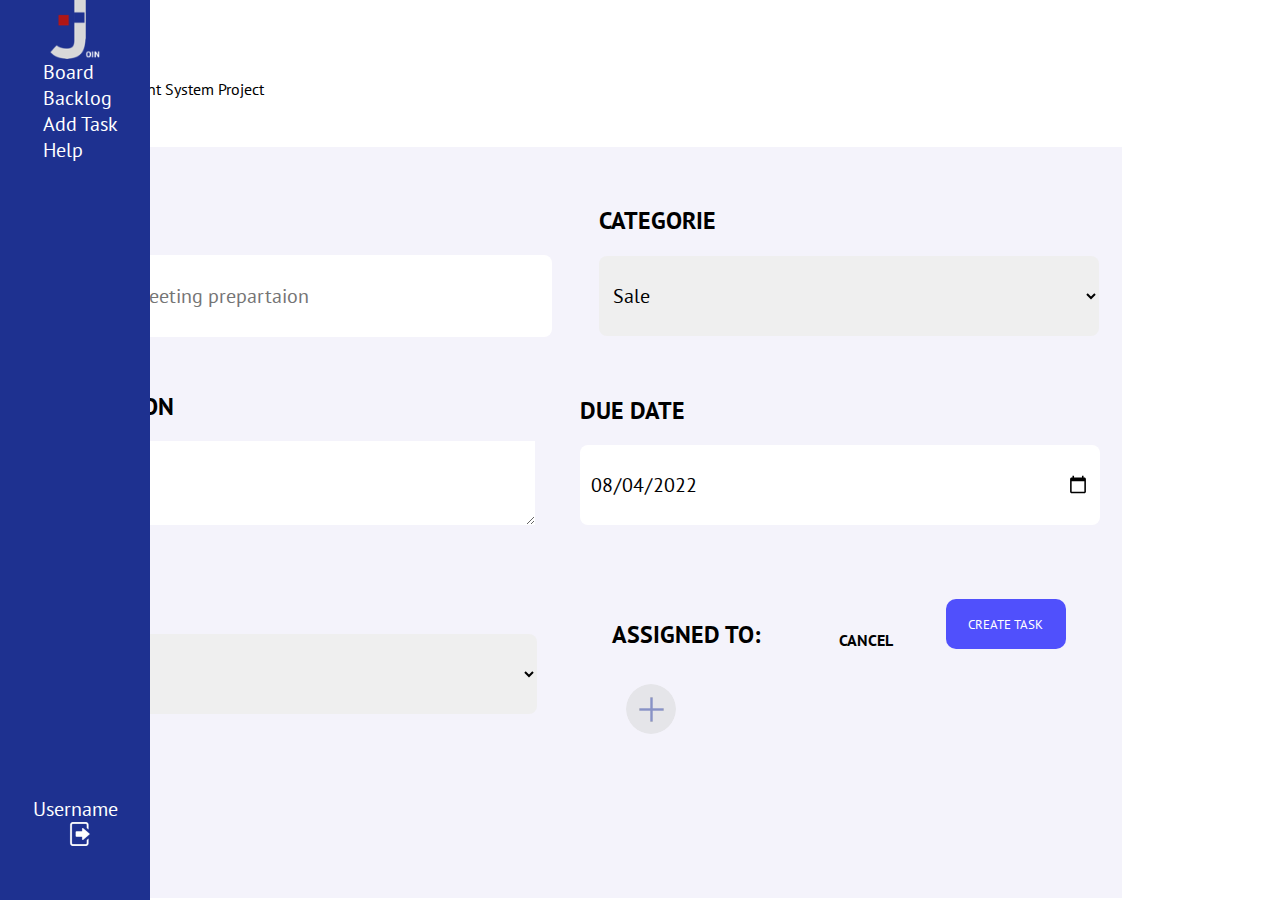
==== commit e627a051: "update" ====
--- a/addTask.html
+++ b/addTask.html
@@ -23,72 +23,103 @@
     <script src="templates/header.js"></script>
 </head>
 
-<body class="d-flex" onload="init(); loadDataBase();">
-
-    <div class="header-include-html" include-html="templates/header.html">
-    </div>
-
-    <div class="mainAddTaskContainer py-4 px-3">
-
-        <div class="addTask-headline">
-            <h2 class="mb-0 fw-bold">Add Task</h2>
-            <span class="text-primary">Learning Management System Project</span>
+<body onload="init(); loadDataBase();">
+    <div class="d-flex">
+        <div class="header-include-html" include-html="templates/header.html">
         </div>
-        <div class=" addTask content-bg">
-            <form onsubmit="createdTask(); return false">
-
-                <div class="inputFielder">
-                    <h2 class="w-50 fs-5 fw-bold text-primary">TITLE</h2>
-                    <input required type="text" placeholder="Managent meeting prepartaion" name="" id="title">
-                </div>
-                <div class="inputFielder">
-                    <h2 class="w-50 fs-5 fw-bold text-primary">CATEGORIE</h2>
-                    <select id="categorie" size="1">
-                        <option>Sale</option>
-                        <option>Product</option>
-                        <option>Marketing</option>
-                    </select>
-                </div>
-                <div class="inputFielder">
-                    <h2 class="w-50 fs-5 fw-bold text-primary">DESCRIPTION</h2>
-                    <textarea required name="" cols="50" id="description"></textarea>
-                </div>
-
-                <div class="inputFielder">
-                    <h2 class="w-50 fs-5 fw-bold text-primary"> DUE DATE</h2>
-                    <input required type="date" value="2022-08-04" name="" id="date">
-                </div>
-                <div class="inputFielder">
-                    <h2 class="w-50 fs-5 fw-bold text-primary">URGENCY</h2>
-                    <select id="prio" size="1">
-                        <option>HIGH</option>
-                        <option>MIDDLE</option>
-                        <option>LOW</option>
-                    </select>
-                </div>
-                <div class="inputFielder assignedContainer">
-                    <div>
-                        <h2 class="fs-5 fw-bold text-primary">ASSIGNED TO: <span id="AssignedName"></span> </h2>
-                        <div class="assign-to-design"><img class="avatar" src="img/icon plus.png"
-                                onclick="EmployeePicker()" alt="">
-                            <div class="all-users-design">
-                                <ul id="NameFromEmployess"></ul>
+        <div class="mainAddTaskContainer py-4 px-3">
+            <div class="addTask-headline">
+                <h2 class="mb-0 fw-bold">
+                    Add Task
+                </h2>
+                <span class="text-primary">
+                    Learning Management System Project
+                </span>
+            </div>
+            <div class=" addTask content-bg">
+                <form onsubmit="createdTask(); return false">
+                    <div class="inputFielder">
+                        <h2 class="w-50 fs-5 fw-bold text-primary">
+                            TITLE
+                        </h2>
+                        <input required type="text" placeholder="Managent meeting prepartaion" name="" id="title">
+                    </div>
+                    <div class="inputFielder">
+                        <h2 class="w-50 fs-5 fw-bold text-primary">
+                            CATEGORIE
+                        </h2>
+                        <select id="categorie" size="1">
+                            <option>
+                                Sale
+                            </option>
+                            <option>
+                                Product
+                            </option>
+                            <option>
+                                Marketing
+                            </option>
+                        </select>
+                    </div>
+                    <div class="inputFielder">
+                        <h2 class="w-50 fs-5 fw-bold text-primary">
+                            DESCRIPTION
+                        </h2>
+                        <textarea required name="" cols="50" id="description">
+                        </textarea>
+                    </div>
+                    <div class="inputFielder">
+                        <h2 class="w-50 fs-5 fw-bold text-primary">
+                            DUE DATE
+                        </h2>
+                        <input required type="date" value="2022-08-04" name="" id="date">
+                    </div>
+                    <div class="inputFielder">
+                        <h2 class="w-50 fs-5 fw-bold text-primary">
+                            URGENCY
+                        </h2>
+                        <select id="prio" size="1">
+                            <option>
+                                HIGH
+                            </option>
+                            <option>
+                                MIDDLE
+                            </option>
+                            <option>
+                                LOW
+                            </option>
+                        </select>
+                    </div>
+                    <div class="inputFielder assignedContainer">
+                        <div>
+                            <h2 class="fs-5 fw-bold text-primary">
+                                ASSIGNED TO:
+                                <span id="AssignedName">
+                                </span>
+                            </h2>
+                            <div class="assign-to-design">
+                                <img class="avatar" src="img/icon plus.png" onclick="EmployeePicker()">
+                                <div class="all-users-design">
+                                    <ul id="NameFromEmployess">
+                                    </ul>
+                                </div>
                             </div>
                         </div>
+                        <div class="buttons">
+                            <p onclick="blankForm()" class="cancelButton">
+                                CANCEL
+                            </p>
+                            <button id="createdButton" class="createButton">
+                                CREATE TASK
+                            </button>
+                        </div>
                     </div>
-
-                    <div class="buttons">
-                        <p onclick="blankForm()" class="cancelButton">CANCEL</p>
-                        <button id="createdButton" class="createButton">CREATE TASK</button>
-                    </div>
-                </div>
-
+                </form>
+            </div>
         </div>
-        </form>
     </div>
-    </div>
-    <p id="alertText" class="d-none">Alert-Text</p>
-
+    <p id="alertText" class="d-none">
+        Alert-Text
+    </p>
 </body>
 
 </html>--- a/css/style.css
+++ b/css/style.css
@@ -6,6 +6,10 @@
     box-sizing: border-box;
 }
 
+.header-template {
+    width: 150px;
+}
+
 .d-none {
     display: none;
 }
@@ -45,6 +49,10 @@
 
 /*Colors*/
 
+.content-bg {
+    background-color: #F4F3FB;
+}
+
 .bg-blue {
     background-color: rgb(113, 149, 254);
 }
@@ -99,74 +107,6 @@
 .img-500 {
     width: 500px;
 }
-
-
-/* Backlog */
-
-.primary-text {
-    color: #1E3190;
-}
-
-.header-template {
-    width: 150px;
-}
-
-.bl-task-box {
-    padding-left: 8px;
-    border-radius: 0.475rem;
-}
-
-.content-bg {
-    background-color: #F4F3FB;
-}
-
-.bl-w-25 {
-    width: 25%;
-}
-
-.bl-w-50 {
-    width: 50%;
-}
-
-.bl-w-75 {
-    width: 75%;
-}
-
-.bl-w-100 {
-    width: calc(100% - 150px);
-}
-
-.pl {
-    padding-left: 8vw;
-}
-
-.text-overflow {
-    text-overflow: ellipsis;
-}
-
-.backlog-btn {
-    background-color: rgba(30, 49, 144, 0.7);
-    transition: all 225ms ease-in-out;
-    color: white;
-    border: none;
-    outline: none;
-    border-radius: 10px;
-    font-size: 18px;
-    padding: 8px;
-}
-
-.backlog-btn:hover {
-    background-color: rgba(30, 49, 144, 1);
-    transition: all 225ms ease-in-out;
-}
-
-.buttonPosition {
-    display: flex;
-    justify-content: space-between;
-    margin-top: 12px;
-    width: 100%;
-}
-
 
 /* Login */
 
@@ -490,6 +430,12 @@
 
 /*HELP*/
 
+.help-section {
+    display: flex;
+    flex-direction: column;
+    width: calc(100% - 150px);
+}
+
 .help-box-1 {
     display: flex;
     flex-direction: row-reverse;
@@ -521,16 +467,17 @@
         padding-left: 0;
     }
 
-    .h-details {
-        display: none !important;
-    }
-
     .rs-mt {
         margin-top: 15px;
     }
 
     .header-template {
-        width: 0;
+        width: 0px;
+    }
+
+    .help-section {
+        width: calc(100% - 0px);
+        margin-top: 95px;
     }
 
     .bl-w-100 {
@@ -614,11 +561,6 @@
         padding-left: 32px !important;
         padding-right: 32px !important;
     }
-    
-    .buttonPosition {
-        flex-direction: column;
-    }
-
 }
 
 @media (max-width: 300px) {
--- a/css/board.css
+++ b/css/board.css
@@ -66,7 +66,7 @@
     margin-bottom: 20px;
     font-size: 18px;
     background-color: white;
-    box-shadow: -2px 0px 6px 0px rgba(0,0,0,0.21);
+    box-shadow: -2px 0px 6px 0px rgba(0, 0, 0, 0.21);
 }
 
 .ticket:hover {
@@ -75,14 +75,23 @@
 
 .trash-img {
     width: 25px;
-    fill: rgb(206, 206, 206);
+    fill: rgba(30, 49, 144, 0.7);
     transition: all 300ms ease-in-out;
 }
 
 .trash-img:hover {
     cursor: pointer;
-    fill: rgb(185, 182, 182);
+    fill: rgba(30, 49, 144, 1);
     transform: scale(1.2);
+}
+
+.select-area {
+    font-weight: bolder;
+    color: rgb(30, 49, 144);
+}
+
+.open-area-icon {
+    display: none;
 }
 
 .section-bottum {
@@ -174,6 +183,50 @@
         flex-direction: column;
         align-items: center;
     }
+
+    .add-areas {
+        width: 76%;
+        height: 85px;
+        background: rgb(113, 149, 254);
+        display: flex;
+        align-items: center;
+        padding-left: 20px;
+        border-radius: 5px;
+    }
+
+    .open-area-icon {
+        display: flex;
+        width: 25px;
+        fill: rgba(30, 49, 144, 0.7);
+        transition: all 300ms ease-in-out;
+    }
+
+    .open-area-icon:hover {
+        cursor: pointer;
+        fill: rgba(30, 49, 144, 1);
+        transform: scale(1.2);
+    }
+
+    .close-area-icon {
+        width: 25px;
+        fill: rgba(30, 49, 144, 0.7);
+        transition: all 300ms ease-in-out;
+    }
+
+    .close-area-icon:hover {
+        cursor: pointer;
+        fill: rgba(30, 49, 144, 1);
+        transform: scale(1.2);
+    }
+
+    .push-section-button {
+        height: 40px;
+        min-width: 100px;
+        margin-right: 20px;
+        border: none;
+        border-radius: 20px;
+        box-shadow: -2px 0px 6px 0px rgb(0 0 0 / 21%);
+    }
 }
 
 @media (max-width: 600px) {
@@ -189,6 +242,12 @@
     .board-box {
         width: 300px;
     }
+
+    .add-areas {
+        width: 100%;
+        display: flex;
+        overflow-y: hidden;
+    }
 }
 
 @media (max-width: 310px) {
--- a/css/addtask.css
+++ b/css/addtask.css
@@ -1,5 +1,7 @@
 input,
 select {
+    border: none;
+    outline: none;
     height: 80px;
     width: 500px;
     font-size: 20px;
@@ -13,15 +15,15 @@
     flex-wrap: wrap;
     align-items: center;
     justify-content: space-around;
+    padding-top: 20px;
 }
 
 .addTask {
+    height: 90%;
     display: flex;
     align-items: center;
     justify-content: center;
-    border-radius: 10px;
-    padding: 1.5rem 1.5rem;
-    height: calc(100% - 110px);
+    padding-bottom: 15%;
 }
 
 .second-container,
@@ -32,17 +34,16 @@
 
 .mainAddTaskContainer {
     width: calc(100% - 150px);
-    height: calc(100vh - 55px);
-
+    
 }
 
 .addTask-headline {
-    padding-bottom: 3rem !important;
+    padding-bottom: 3rem;
 }
 
 .inputFielder {
     width: auto;
-    margin: 30px !important;
+    margin: 17px;
 }
 
 .avatar {
@@ -115,28 +116,30 @@
 }
 
 textarea {
-    resize: both;
     width: 500px;
     height: 80px;
+    border: none;
+    overflow: auto;
+    outline: none;
+    -webkit-box-shadow: none;
+    -moz-box-shadow: none;
+    box-shadow: none;
+    resize: vertical;
 }
 
 .buttons {
     display: flex;
-
     justify-content: center;
-}
-
-@media (max-width: 1349px) {
-    .mainAddTaskContainer {
-        height: 100% !important;
-    }
-
 }
 
 @media (max-width: 768px) {
 
     .header-include-html {
         width: unset !important;
+    }
+
+    .addTask {
+        height: 82%;
     }
 
     .addTask-headline {
